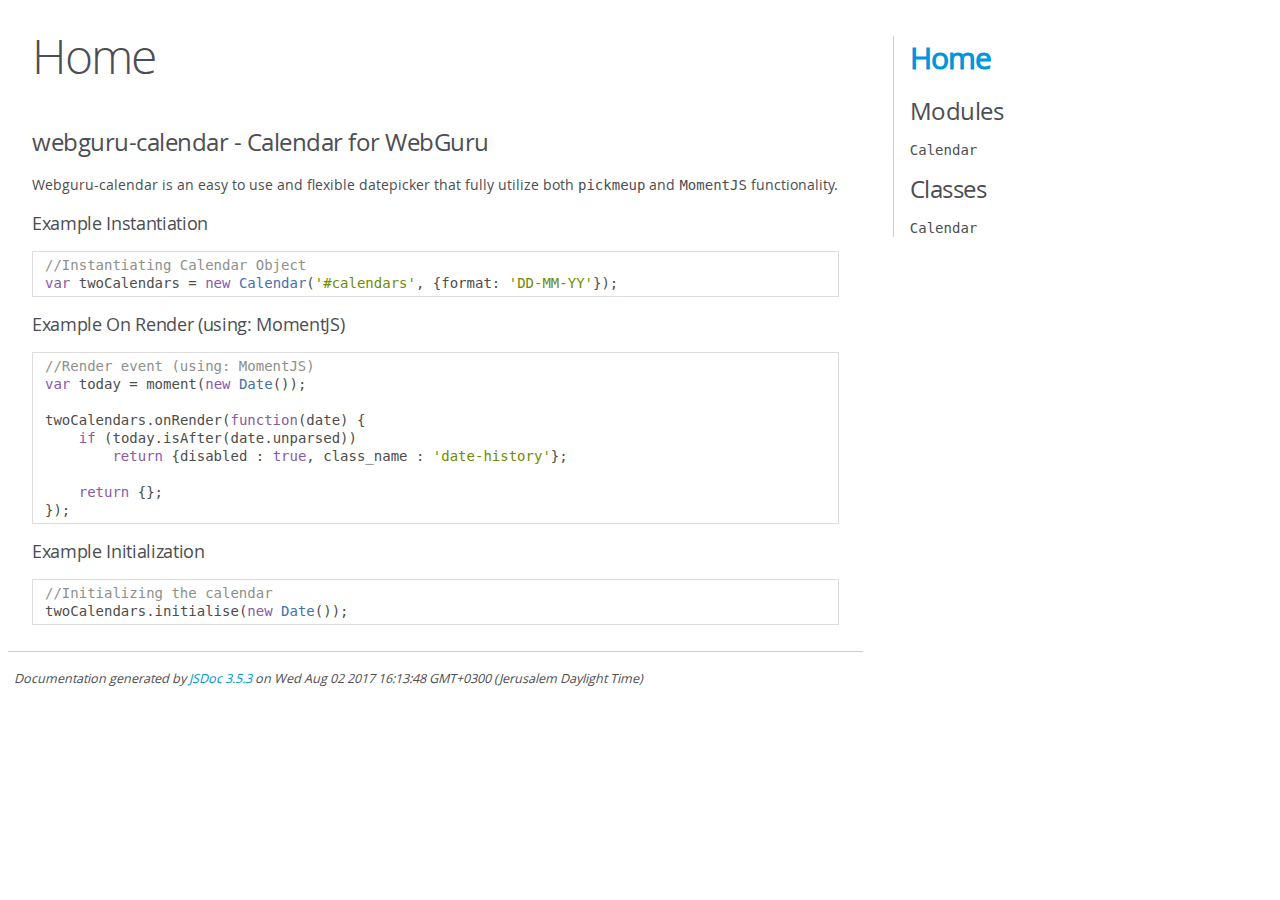
==== docs/index.html @ 96b86bb8 "Docs folder added" ====
<!DOCTYPE html>
<html lang="en">
<head>
    <meta charset="utf-8">
    <title>JSDoc: Home</title>

    <script src="scripts/prettify/prettify.js"> </script>
    <script src="scripts/prettify/lang-css.js"> </script>
    <!--[if lt IE 9]>
      <script src="//html5shiv.googlecode.com/svn/trunk/html5.js"></script>
    <![endif]-->
    <link type="text/css" rel="stylesheet" href="styles/prettify-tomorrow.css">
    <link type="text/css" rel="stylesheet" href="styles/jsdoc-default.css">
</head>

<body>

<div id="main">

    <h1 class="page-title">Home</h1>

    



    


    <h3> </h3>










    




    <section>
        <article><h3>webguru-calendar - Calendar for WebGuru</h3><p>Webguru-calendar is an easy to use and flexible datepicker that fully utilize both <code>pickmeup</code> and <code>MomentJS</code> functionality.</p>
<h4>Example Instantiation</h4><pre class="prettyprint source lang-js"><code>//Instantiating Calendar Object
var twoCalendars = new Calendar('#calendars', {format: 'DD-MM-YY'});</code></pre><h4>Example On Render (using: MomentJS)</h4><pre class="prettyprint source lang-js"><code>//Render event (using: MomentJS)
var today = moment(new Date());

twoCalendars.onRender(function(date) {
    if (today.isAfter(date.unparsed))
        return {disabled : true, class_name : 'date-history'};

    return {};
});</code></pre><h4>Example Initialization</h4><pre class="prettyprint source lang-js"><code>//Initializing the calendar
twoCalendars.initialise(new Date());</code></pre></article>
    </section>






</div>

<nav>
    <h2><a href="index.html">Home</a></h2><h3>Modules</h3><ul><li><a href="module-Calendar.html">Calendar</a></li></ul><h3>Classes</h3><ul><li><a href="module-Calendar-Calendar.html">Calendar</a></li></ul>
</nav>

<br class="clear">

<footer>
    Documentation generated by <a href="https://github.com/jsdoc3/jsdoc">JSDoc 3.5.3</a> on Wed Aug 02 2017 16:13:48 GMT+0300 (Jerusalem Daylight Time)
</footer>

<script> prettyPrint(); </script>
<script src="scripts/linenumber.js"> </script>
</body>
</html>
---- docs/styles/prettify-tomorrow.css ----
/* Tomorrow Theme */
/* Original theme - https://github.com/chriskempson/tomorrow-theme */
/* Pretty printing styles. Used with prettify.js. */
/* SPAN elements with the classes below are added by prettyprint. */
/* plain text */
.pln {
  color: #4d4d4c; }

@media screen {
  /* string content */
  .str {
    color: #718c00; }

  /* a keyword */
  .kwd {
    color: #8959a8; }

  /* a comment */
  .com {
    color: #8e908c; }

  /* a type name */
  .typ {
    color: #4271ae; }

  /* a literal value */
  .lit {
    color: #f5871f; }

  /* punctuation */
  .pun {
    color: #4d4d4c; }

  /* lisp open bracket */
  .opn {
    color: #4d4d4c; }

  /* lisp close bracket */
  .clo {
    color: #4d4d4c; }

  /* a markup tag name */
  .tag {
    color: #c82829; }

  /* a markup attribute name */
  .atn {
    color: #f5871f; }

  /* a markup attribute value */
  .atv {
    color: #3e999f; }

  /* a declaration */
  .dec {
    color: #f5871f; }

  /* a variable name */
  .var {
    color: #c82829; }

  /* a function name */
  .fun {
    color: #4271ae; } }
/* Use higher contrast and text-weight for printable form. */
@media print, projection {
  .str {
    color: #060; }

  .kwd {
    color: #006;
    font-weight: bold; }

  .com {
    color: #600;
    font-style: italic; }

  .typ {
    color: #404;
    font-weight: bold; }

  .lit {
    color: #044; }

  .pun, .opn, .clo {
    color: #440; }

  .tag {
    color: #006;
    font-weight: bold; }

  .atn {
    color: #404; }

  .atv {
    color: #060; } }
/* Style */
/*
pre.prettyprint {
  background: white;
  font-family: Consolas, Monaco, 'Andale Mono', monospace;
  font-size: 12px;
  line-height: 1.5;
  border: 1px solid #ccc;
  padding: 10px; }
*/

/* Specify class=linenums on a pre to get line numbering */
ol.linenums {
  margin-top: 0;
  margin-bottom: 0; }

/* IE indents via margin-left */
li.L0,
li.L1,
li.L2,
li.L3,
li.L4,
li.L5,
li.L6,
li.L7,
li.L8,
li.L9 {
  /* */ }

/* Alternate shading for lines */
li.L1,
li.L3,
li.L5,
li.L7,
li.L9 {
  /* */ }
---- docs/styles/jsdoc-default.css ----
@font-face {
    font-family: 'Open Sans';
    font-weight: normal;
    font-style: normal;
    src: url('../fonts/OpenSans-Regular-webfont.eot');
    src:
        local('Open Sans'),
        local('OpenSans'),
        url('../fonts/OpenSans-Regular-webfont.eot?#iefix') format('embedded-opentype'),
        url('../fonts/OpenSans-Regular-webfont.woff') format('woff'),
        url('../fonts/OpenSans-Regular-webfont.svg#open_sansregular') format('svg');
}

@font-face {
    font-family: 'Open Sans Light';
    font-weight: normal;
    font-style: normal;
    src: url('../fonts/OpenSans-Light-webfont.eot');
    src:
        local('Open Sans Light'),
        local('OpenSans Light'),
        url('../fonts/OpenSans-Light-webfont.eot?#iefix') format('embedded-opentype'),
        url('../fonts/OpenSans-Light-webfont.woff') format('woff'),
        url('../fonts/OpenSans-Light-webfont.svg#open_sanslight') format('svg');
}

html
{
    overflow: auto;
    background-color: #fff;
    font-size: 14px;
}

body
{
    font-family: 'Open Sans', sans-serif;
    line-height: 1.5;
    color: #4d4e53;
    background-color: white;
}

a, a:visited, a:active {
    color: #0095dd;
    text-decoration: none;
}

a:hover {
    text-decoration: underline;
}

header
{
    display: block;
    padding: 0px 4px;
}

tt, code, kbd, samp {
    font-family: Consolas, Monaco, 'Andale Mono', monospace;
}

.class-description {
    font-size: 130%;
    line-height: 140%;
    margin-bottom: 1em;
    margin-top: 1em;
}

.class-description:empty {
    margin: 0;
}

#main {
    float: left;
    width: 70%;
}

article dl {
    margin-bottom: 40px;
}

article img {
  max-width: 100%;
}

section
{
    display: block;
    background-color: #fff;
    padding: 12px 24px;
    border-bottom: 1px solid #ccc;
    margin-right: 30px;
}

.variation {
    display: none;
}

.signature-attributes {
    font-size: 60%;
    color: #aaa;
    font-style: italic;
    font-weight: lighter;
}

nav
{
    display: block;
    float: right;
    margin-top: 28px;
    width: 30%;
    box-sizing: border-box;
    border-left: 1px solid #ccc;
    padding-left: 16px;
}

nav ul {
    font-family: 'Lucida Grande', 'Lucida Sans Unicode', arial, sans-serif;
    font-size: 100%;
    line-height: 17px;
    padding: 0;
    margin: 0;
    list-style-type: none;
}

nav ul a, nav ul a:visited, nav ul a:active {
    font-family: Consolas, Monaco, 'Andale Mono', monospace;
    line-height: 18px;
    color: #4D4E53;
}

nav h3 {
    margin-top: 12px;
}

nav li {
    margin-top: 6px;
}

footer {
    display: block;
    padding: 6px;
    margin-top: 12px;
    font-style: italic;
    font-size: 90%;
}

h1, h2, h3, h4 {
    font-weight: 200;
    margin: 0;
}

h1
{
    font-family: 'Open Sans Light', sans-serif;
    font-size: 48px;
    letter-spacing: -2px;
    margin: 12px 24px 20px;
}

h2, h3.subsection-title
{
    font-size: 30px;
    font-weight: 700;
    letter-spacing: -1px;
    margin-bottom: 12px;
}

h3
{
    font-size: 24px;
    letter-spacing: -0.5px;
    margin-bottom: 12px;
}

h4
{
    font-size: 18px;
    letter-spacing: -0.33px;
    margin-bottom: 12px;
    color: #4d4e53;
}

h5, .container-overview .subsection-title
{
    font-size: 120%;
    font-weight: bold;
    letter-spacing: -0.01em;
    margin: 8px 0 3px 0;
}

h6
{
    font-size: 100%;
    letter-spacing: -0.01em;
    margin: 6px 0 3px 0;
    font-style: italic;
}

table
{
    border-spacing: 0;
    border: 0;
    border-collapse: collapse;
}

td, th
{
    border: 1px solid #ddd;
    margin: 0px;
    text-align: left;
    vertical-align: top;
    padding: 4px 6px;
    display: table-cell;
}

thead tr
{
    background-color: #ddd;
    font-weight: bold;
}

th { border-right: 1px solid #aaa; }
tr > th:last-child { border-right: 1px solid #ddd; }

.ancestors, .attribs { color: #999; }
.ancestors a, .attribs a
{
    color: #999 !important;
    text-decoration: none;
}

.clear
{
    clear: both;
}

.important
{
    font-weight: bold;
    color: #950B02;
}

.yes-def {
    text-indent: -1000px;
}

.type-signature {
    color: #aaa;
}

.name, .signature {
    font-family: Consolas, Monaco, 'Andale Mono', monospace;
}

.details { margin-top: 14px; border-left: 2px solid #DDD; }
.details dt { width: 120px; float: left; padding-left: 10px;  padding-top: 6px; }
.details dd { margin-left: 70px; }
.details ul { margin: 0; }
.details ul { list-style-type: none; }
.details li { margin-left: 30px; padding-top: 6px; }
.details pre.prettyprint { margin: 0 }
.details .object-value { padding-top: 0; }

.description {
    margin-bottom: 1em;
    margin-top: 1em;
}

.code-caption
{
    font-style: italic;
    font-size: 107%;
    margin: 0;
}

.prettyprint
{
    border: 1px solid #ddd;
    width: 80%;
    overflow: auto;
}

.prettyprint.source {
    width: inherit;
}

.prettyprint code
{
    font-size: 100%;
    line-height: 18px;
    display: block;
    padding: 4px 12px;
    margin: 0;
    background-color: #fff;
    color: #4D4E53;
}

.prettyprint code span.line
{
  display: inline-block;
}

.prettyprint.linenums
{
  padding-left: 70px;
  -webkit-user-select: none;
  -moz-user-select: none;
  -ms-user-select: none;
  user-select: none;
}

.prettyprint.linenums ol
{
  padding-left: 0;
}

.prettyprint.linenums li
{
  border-left: 3px #ddd solid;
}

.prettyprint.linenums li.selected,
.prettyprint.linenums li.selected *
{
  background-color: lightyellow;
}

.prettyprint.linenums li *
{
  -webkit-user-select: text;
  -moz-user-select: text;
  -ms-user-select: text;
  user-select: text;
}

.params .name, .props .name, .name code {
    color: #4D4E53;
    font-family: Consolas, Monaco, 'Andale Mono', monospace;
    font-size: 100%;
}

.params td.description > p:first-child,
.props td.description > p:first-child
{
    margin-top: 0;
    padding-top: 0;
}

.params td.description > p:last-child,
.props td.description > p:last-child
{
    margin-bottom: 0;
    padding-bottom: 0;
}

.disabled {
    color: #454545;
}

article h4.name {
    border-top: 1px solid;
    background: #6d426d;
    color: #ffffff;
    padding: 5px;
}

article .signature, .type-signature {
    color: #fc83ff;
}

article h4 .type-signature:nth-child(3) {
    color: #fff;
}
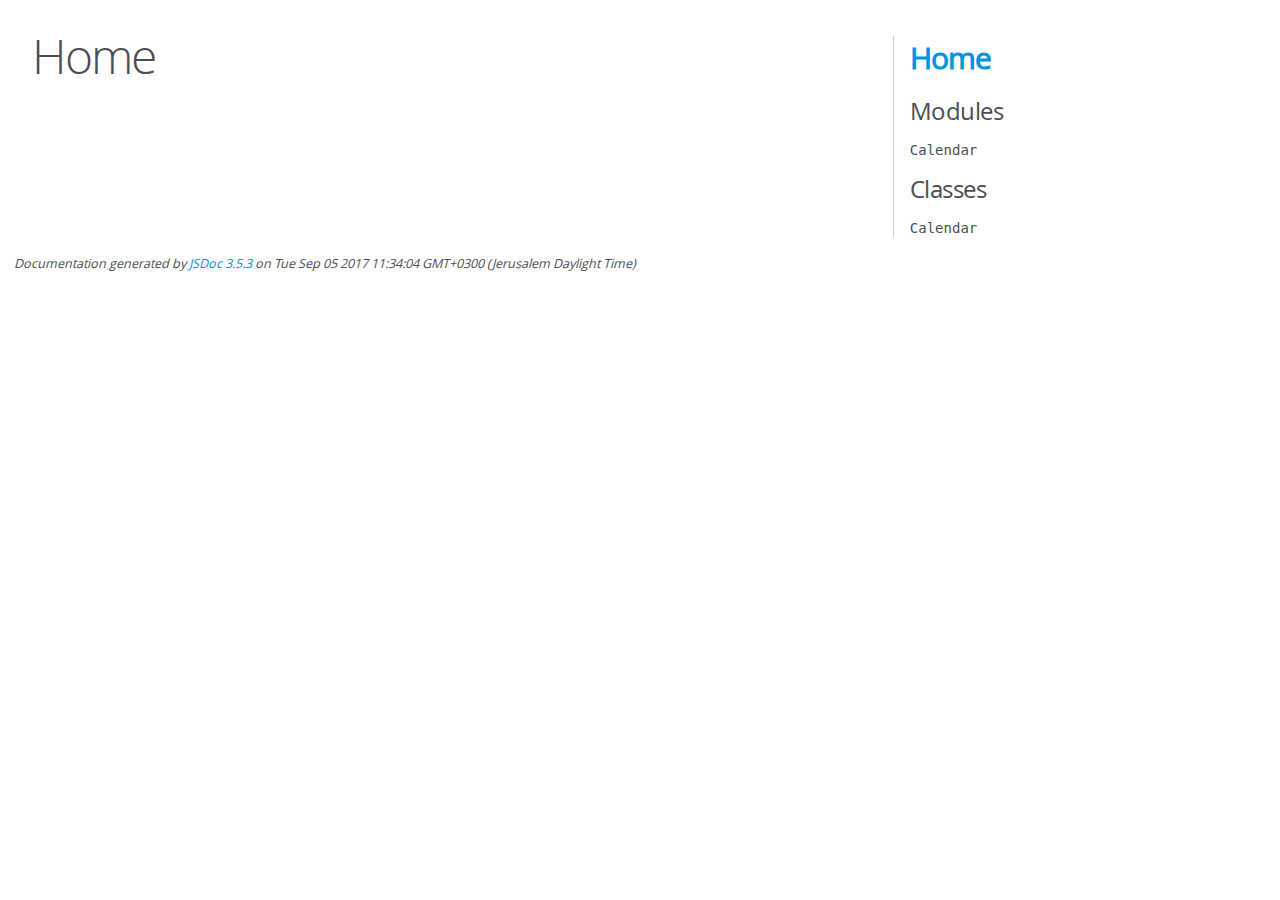
==== commit b87084f4: "Adding paint dates on mouse follow" ====
--- a/docs/index.html
+++ b/docs/index.html
@@ -42,21 +42,6 @@
 
 
 
-    <section>
-        <article><h3>webguru-calendar - Calendar for WebGuru</h3><p>Webguru-calendar is an easy to use and flexible datepicker that fully utilize both <code>pickmeup</code> and <code>MomentJS</code> functionality.</p>
-<h4>Example Instantiation</h4><pre class="prettyprint source lang-js"><code>//Instantiating Calendar Object
-var twoCalendars = new Calendar('#calendars', {format: 'DD-MM-YY'});</code></pre><h4>Example On Render (using: MomentJS)</h4><pre class="prettyprint source lang-js"><code>//Render event (using: MomentJS)
-var today = moment(new Date());
-
-twoCalendars.onRender(function(date) {
-    if (today.isAfter(date.unparsed))
-        return {disabled : true, class_name : 'date-history'};
-
-    return {};
-});</code></pre><h4>Example Initialization</h4><pre class="prettyprint source lang-js"><code>//Initializing the calendar
-twoCalendars.initialise(new Date());</code></pre></article>
-    </section>
-
 
 
 
@@ -71,7 +56,7 @@
 <br class="clear">
 
 <footer>
-    Documentation generated by <a href="https://github.com/jsdoc3/jsdoc">JSDoc 3.5.3</a> on Wed Aug 02 2017 16:13:48 GMT+0300 (Jerusalem Daylight Time)
+    Documentation generated by <a href="https://github.com/jsdoc3/jsdoc">JSDoc 3.5.3</a> on Tue Sep 05 2017 11:34:04 GMT+0300 (Jerusalem Daylight Time)
 </footer>
 
 <script> prettyPrint(); </script>
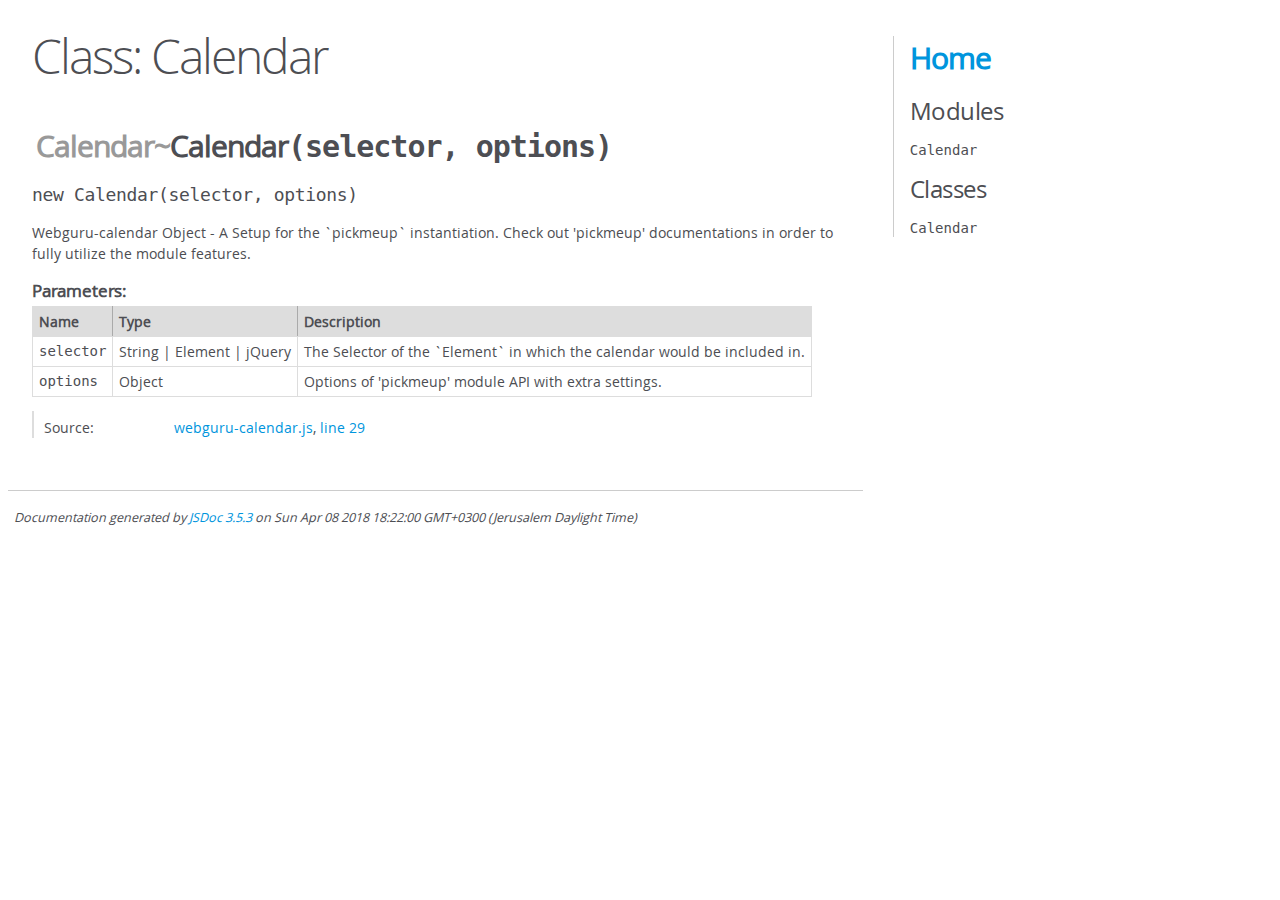
==== commit 871536c6: "Scrollable calendar" ====
--- a/docs/index.html
+++ b/docs/index.html
@@ -2,7 +2,7 @@
 <html lang="en">
 <head>
     <meta charset="utf-8">
-    <title>JSDoc: Home</title>
+    <title>JSDoc: Class: Calendar</title>
 
     <script src="scripts/prettify/prettify.js"> </script>
     <script src="scripts/prettify/lang-css.js"> </script>
@@ -17,32 +17,215 @@
 
 <div id="main">
 
-    <h1 class="page-title">Home</h1>
-
-    
-
-
-
-    
-
-
-    <h3> </h3>
-
-
-
-
-
-
-
-
-
-
-    
-
-
-
-
-
+    <h1 class="page-title">Class: Calendar</h1>
+
+    
+
+
+
+
+<section>
+
+<header>
+    
+        <h2><span class="attribs"><span class="type-signature"></span></span>
+            <span class="ancestors"><a href="module-Calendar.html">Calendar</a>~</span>Calendar<span class="signature">(selector, options)</span><span class="type-signature"></span></h2>
+        
+    
+</header>
+
+<article>
+    <div class="container-overview">
+    
+        
+
+    
+
+    
+    <h4 class="name" id="Calendar"><span class="type-signature"></span>new Calendar<span class="signature">(selector, options)</span><span class="type-signature"></span></h4>
+    
+
+    
+
+
+
+<div class="description">
+    Webguru-calendar Object - A Setup for the `pickmeup` instantiation.+Check out 'pickmeup' documentations in order to fully utilize the module features.
+</div>
+
+
+
+
+
+
+
+
+
+    <h5>Parameters:</h5>
+    
+
+<table class="params">
+    <thead>
+    <tr>
+        
+        <th>Name</th>
+        
+
+        <th>Type</th>
+
+        
+
+        
+
+        <th class="last">Description</th>
+    </tr>
+    </thead>
+
+    <tbody>
+    
+
+        <tr>
+            
+                <td class="name"><code>selector</code></td>
+            
+
+            <td class="type">
+            
+                
+<span class="param-type">String</span>
+|
+
+<span class="param-type">Element</span>
+|
+
+<span class="param-type">jQuery</span>
+
+
+            
+            </td>
+
+            
+
+            
+
+            <td class="description last">The Selector of the `Element` in which the calendar would be included in.</td>
+        </tr>
+
+    
+
+        <tr>
+            
+                <td class="name"><code>options</code></td>
+            
+
+            <td class="type">
+            
+                
+<span class="param-type">Object</span>
+
+
+            
+            </td>
+
+            
+
+            
+
+            <td class="description last">Options of 'pickmeup' module API with extra settings.</td>
+        </tr>
+
+    
+    </tbody>
+</table>
+
+
+
+
+
+
+<dl class="details">
+
+    
+
+    
+
+    
+
+    
+
+    
+
+    
+
+    
+
+    
+
+    
+
+    
+
+    
+
+    
+
+    
+    <dt class="tag-source">Source:</dt>
+    <dd class="tag-source"><ul class="dummy"><li>
+        <a href="webguru-calendar.js.html">webguru-calendar.js</a>, <a href="webguru-calendar.js.html#line29">line 29</a>
+    </li></ul></dd>
+    
+
+    
+
+    
+
+    
+</dl>
+
+
+
+
+
+
+
+
+
+
+
+
+
+
+
+
+
+
+    
+    </div>
+
+    
+
+    
+
+    
+
+    
+
+    
+
+    
+
+    
+
+    
+
+    
+
+    
+</article>
+
+</section>
 
 
 
@@ -56,7 +239,7 @@
 <br class="clear">
 
 <footer>
-    Documentation generated by <a href="https://github.com/jsdoc3/jsdoc">JSDoc 3.5.3</a> on Tue Sep 05 2017 11:34:04 GMT+0300 (Jerusalem Daylight Time)
+    Documentation generated by <a href="https://github.com/jsdoc3/jsdoc">JSDoc 3.5.3</a> on Sun Apr 08 2018 18:22:00 GMT+0300 (Jerusalem Daylight Time)
 </footer>
 
 <script> prettyPrint(); </script>
--- a/docs/styles/jsdoc-default.css
+++ b/docs/styles/jsdoc-default.css
@@ -356,18 +356,3 @@
 .disabled {
     color: #454545;
 }
-
-article h4.name {
-    border-top: 1px solid;
-    background: #6d426d;
-    color: #ffffff;
-    padding: 5px;
-}
-
-article .signature, .type-signature {
-    color: #fc83ff;
-}
-
-article h4 .type-signature:nth-child(3) {
-    color: #fff;
-}